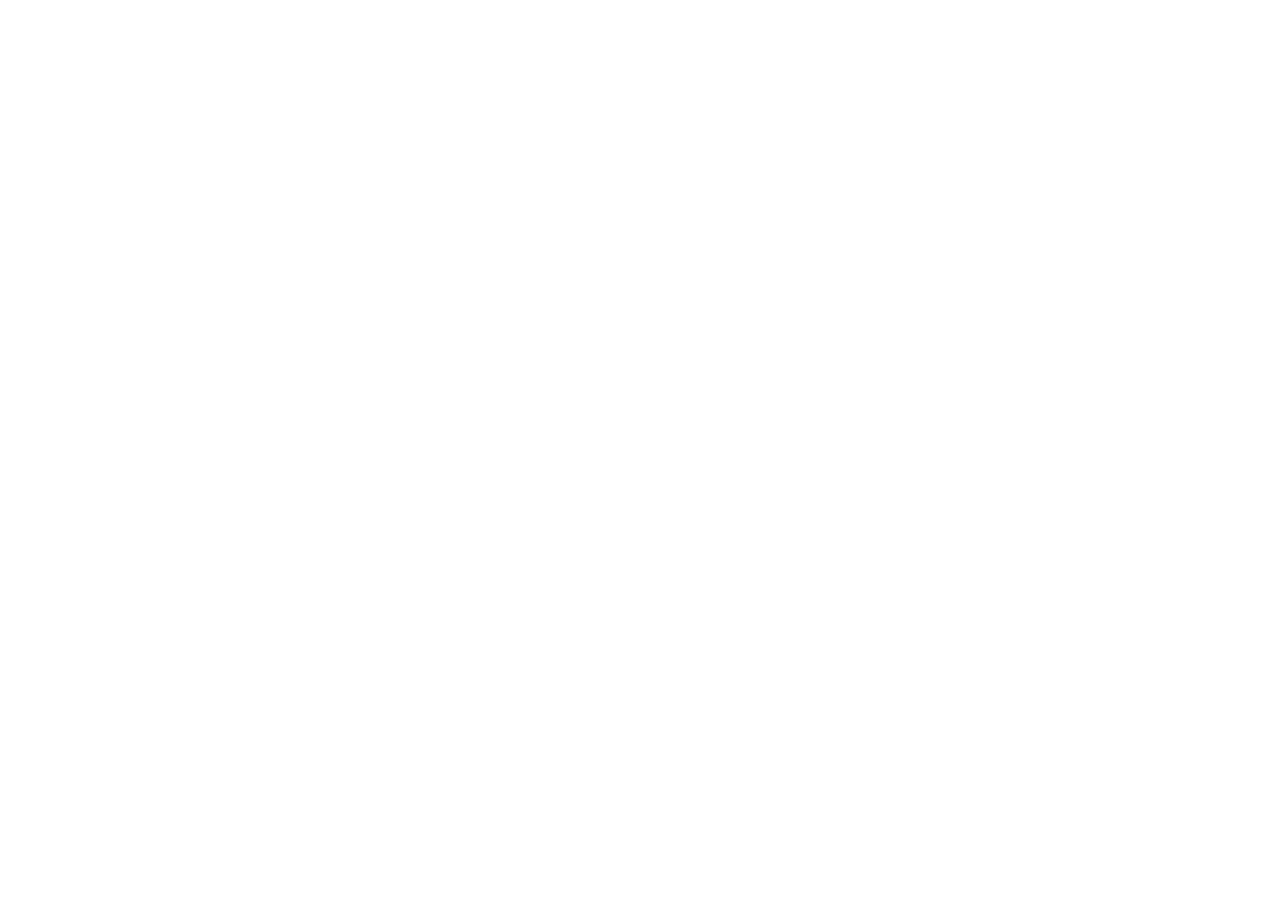
==== index.html @ 67544975 "feat:create basic html structure" ====
<!DOCTYPE html>
<html lang="en">
<head>
    <meta charset="UTF-8">
    <meta name="viewport" content="width=device-width, initial-scale=1.0">
    <title>CRUD</title>
    <link rel="stylesheet" href="style.css">
</head>
<body>
    <header class="header"></header>
    <section class="hero"></section>
    <section class="main"></section>
    <footer class="footer"></footer>

    <script src="script.js"></script>
</body>
</html>
---- style.css ----
*{
    margin:0;
    padding:0;
    box-sizing: border-box;
}
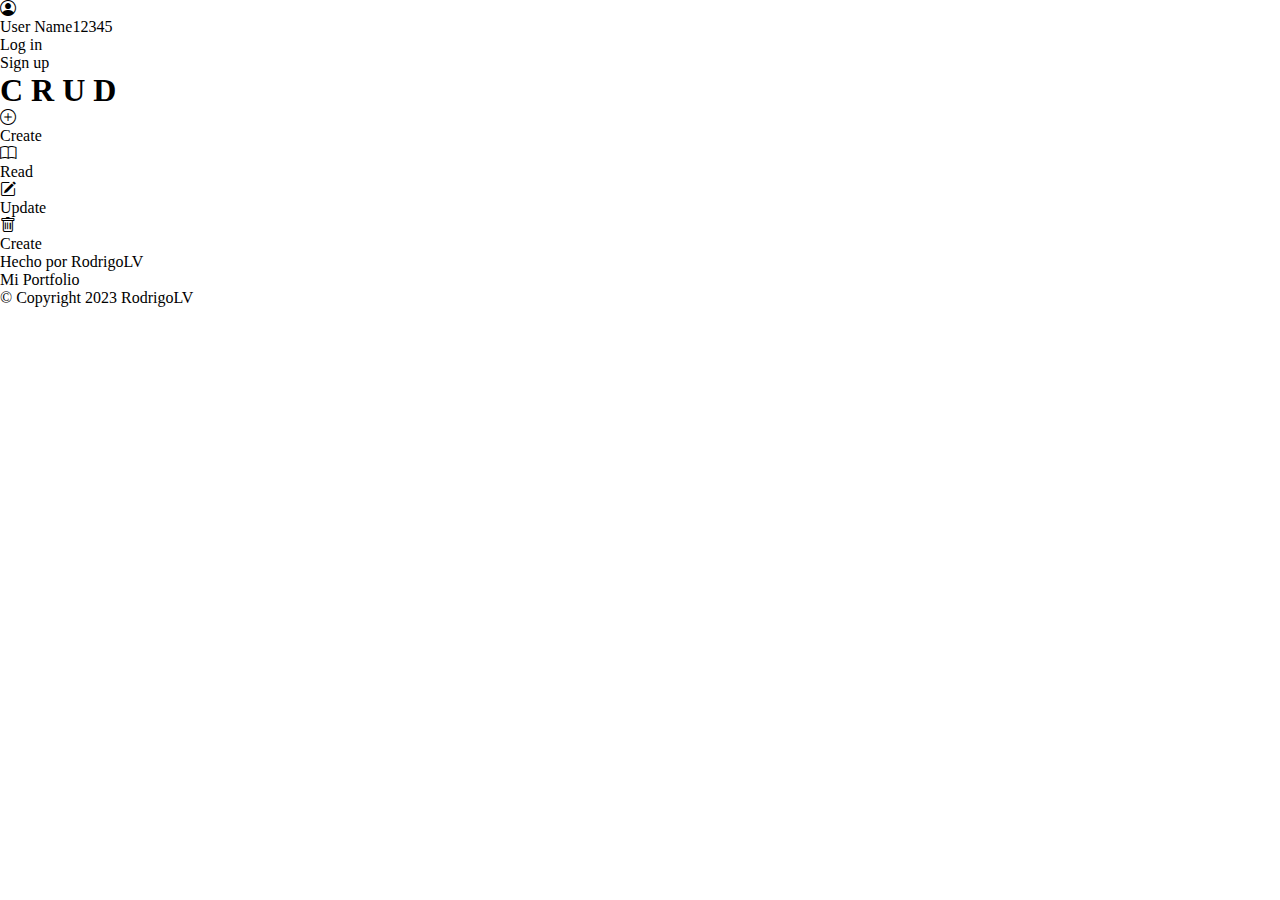
==== commit 1bc4b11e: "feat(html): create header, hero and footer section" ====
--- a/index.html
+++ b/index.html
@@ -5,12 +5,52 @@
     <meta name="viewport" content="width=device-width, initial-scale=1.0">
     <title>CRUD</title>
     <link rel="stylesheet" href="style.css">
+    <link rel="stylesheet" href="https://cdn.jsdelivr.net/npm/bootstrap-icons@1.11.3/font/bootstrap-icons.min.css">
 </head>
 <body>
-    <header class="header"></header>
-    <section class="hero"></section>
-    <section class="main"></section>
-    <footer class="footer"></footer>
+    <header class="header">
+        <div class="user">
+            <i class="bi bi-person-circle user-icon"></i>
+            <p>User Name12345</p>
+        </div>
+        <div class="account">
+            <div class="account-log">Log in</div>
+            <div class="account-sign">Sign up</div>
+        </div>
+    </header>
+
+    <section class="hero">
+        <h1 class="title">C R U D</h1>
+        <div class="icons">
+            <div class="icons-item">
+                <i class="bi bi-plus-circle iconCrud"></i>
+                <p>Create</p>
+            </div>
+            <div class="icons-item">
+                <i class="bi bi-book iconCrud"></i>
+                <p>Read</p>
+            </div>
+            <div class="icons-item">
+                <i class="bi bi-pencil-square iconCrud"></i>
+                <p>Update</p>
+            </div>
+            <div class="icons-item">
+                <i class="bi bi-trash iconCrud"></i>
+                <p>Create</p>
+            </div>
+        </div>
+    </section>
+
+    <section class="main">
+        
+    </section>
+
+    <footer class="footer">
+        <p class="footer__items">Hecho por RodrigoLV  </p>
+        <p class="footer__items">Mi Portfolio</p>
+        <p class="footer__items">© Copyright 2023 RodrigoLV </p>
+    </footer>
+
 
     <script src="script.js"></script>
 </body>
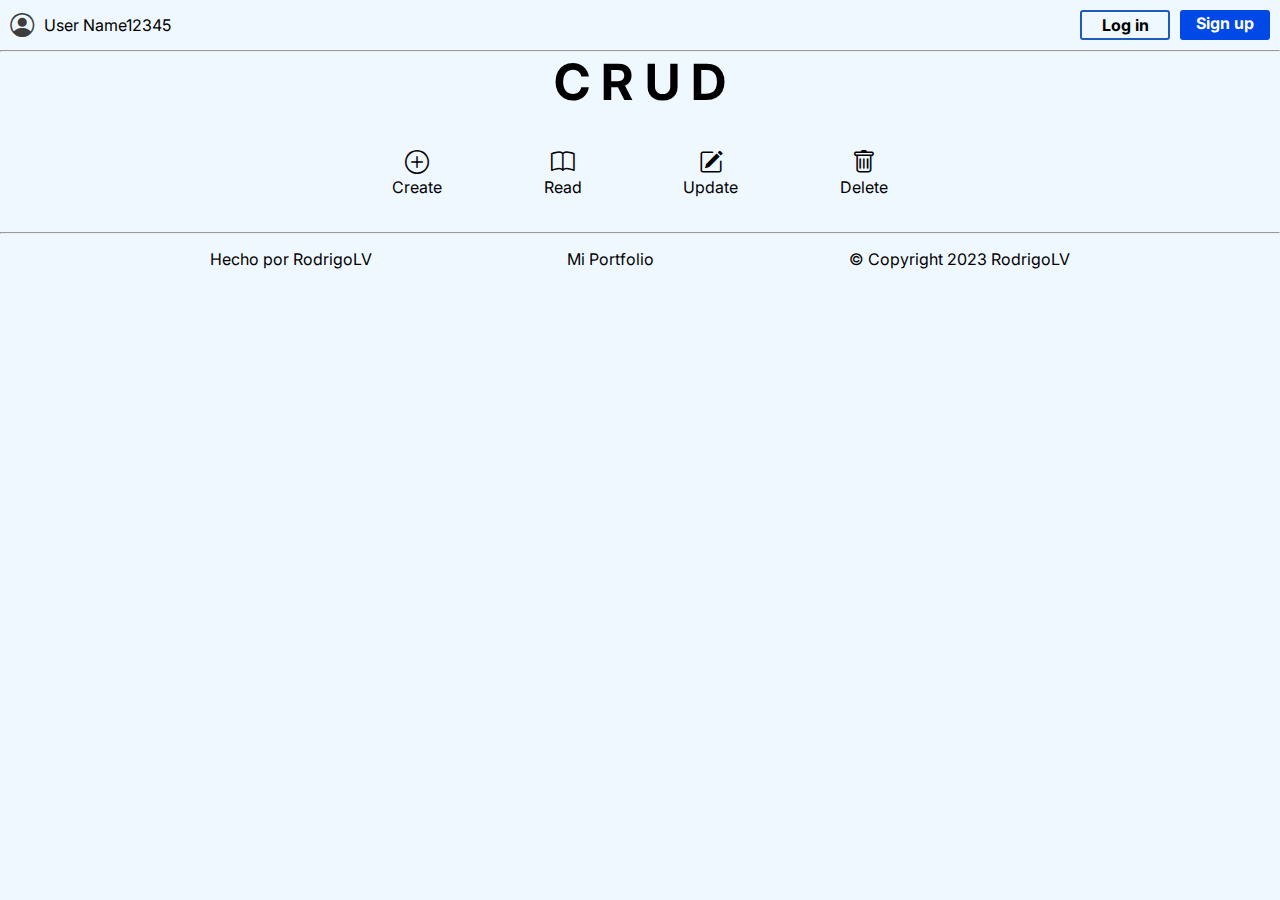
==== commit c68d8746: "feat(css):Style the sections: Header, Hero, Footer and add bootstrap icons" ====
--- a/index.html
+++ b/index.html
@@ -18,6 +18,7 @@
             <div class="account-sign">Sign up</div>
         </div>
     </header>
+    <hr>
 
     <section class="hero">
         <h1 class="title">C R U D</h1>
@@ -36,15 +37,16 @@
             </div>
             <div class="icons-item">
                 <i class="bi bi-trash iconCrud"></i>
-                <p>Create</p>
+                <p>Delete</p>
             </div>
         </div>
     </section>
 
     <section class="main">
-        
+
     </section>
 
+    <hr>
     <footer class="footer">
         <p class="footer__items">Hecho por RodrigoLV  </p>
         <p class="footer__items">Mi Portfolio</p>
--- a/style.css
+++ b/style.css
@@ -1,5 +1,83 @@
+@import url('https://fonts.googleapis.com/css2?family=Inter:ital,opsz,wght@0,14..32,100..900;1,14..32,100..900&display=swap');
 *{
     margin:0;
     padding:0;
     box-sizing: border-box;
+    font-family: "Inter", system-ui;
 }
+html, body{
+    background-color: aliceblue;
+}
+/* HEADER */
+.header{
+    height: 50px;
+    padding:10px;
+    display: flex;
+    align-items:center;
+    justify-content: space-between
+}
+.user{
+    display: flex;
+    align-items: center;
+    gap:10px;
+}
+.user-icon{
+    font-size: 1.5rem;
+    color:rgb(61, 61, 61)
+}
+
+.account{
+    display: flex;
+    gap:10px
+}
+.account-log{
+    width:90px;
+    height: 30px;
+    padding:3px;
+    border:2px solid rgb(31, 92, 184);
+    border-radius:3px;
+    font-weight: bolder;
+    text-align: center;
+}
+.account-sign{
+    width:90px;
+    height: 30px;
+    padding:3px;
+    background-color: rgb(0,73, 231);
+    border-radius:3px;
+    font-weight: bolder;
+    text-align: center;
+    color:white;
+}
+
+/* HERO */
+.title{
+    text-align: center;
+    font-size: 50px
+}
+.icons{
+    display: flex;
+    align-items: center;
+    justify-content: space-evenly;
+    width: 700px;
+    height: 100px;
+
+    margin:10px auto;
+
+}
+.icons-item{
+    text-align: center;
+}
+.iconCrud{
+    font-size: 1.5rem;
+}
+
+/* MAIN  */
+
+/* FOOTER */
+footer{
+    display:flex;
+    align-items: center;
+    justify-content: space-evenly;
+    padding:15px
+}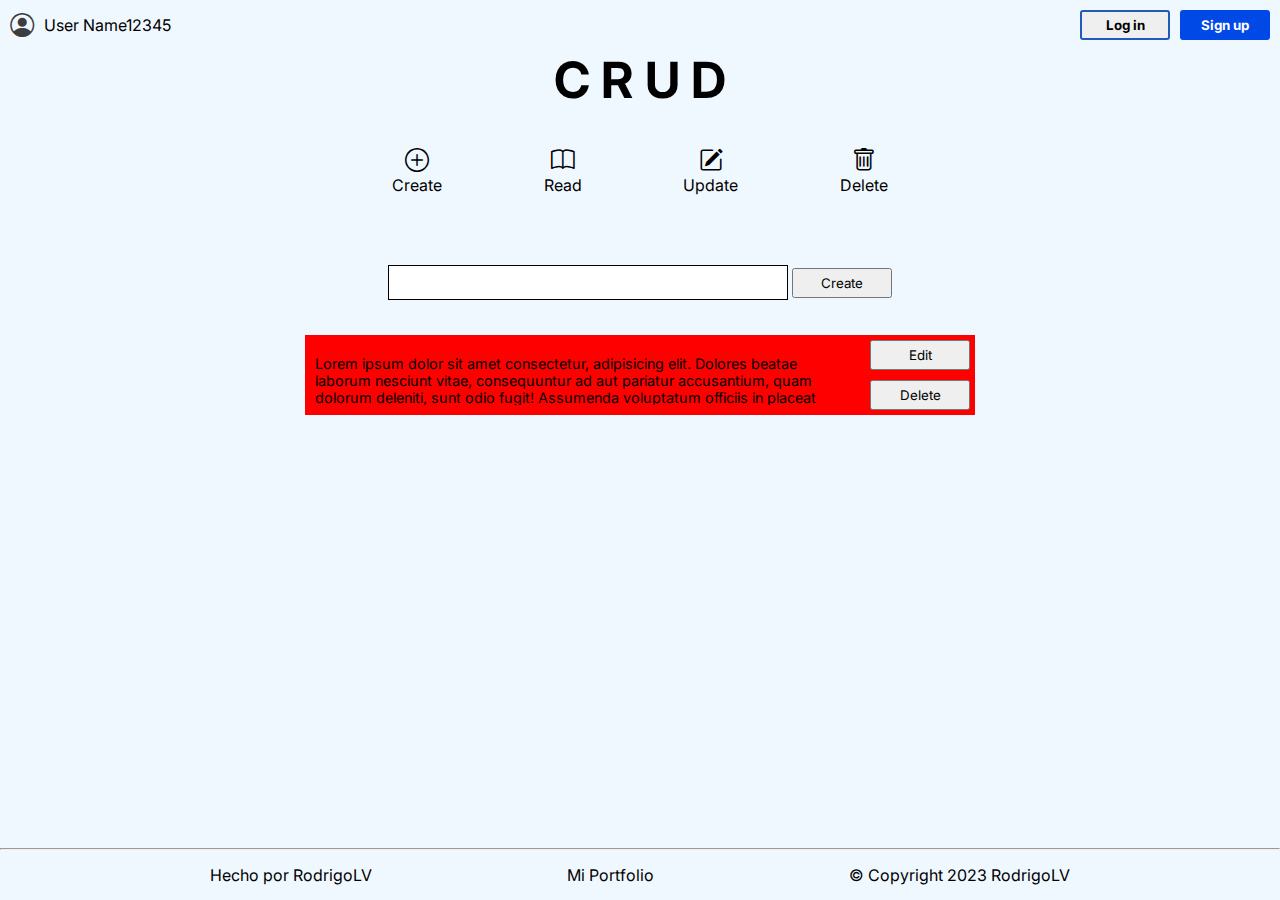
==== commit e025e8f5: "feat(html,css):create main and style section" ====
--- a/index.html
+++ b/index.html
@@ -14,11 +14,10 @@
             <p>User Name12345</p>
         </div>
         <div class="account">
-            <div class="account-log">Log in</div>
-            <div class="account-sign">Sign up</div>
+            <button class="account-log">Log in</button>
+            <button class="account-sign">Sign up</button>
         </div>
     </header>
-    <hr>
 
     <section class="hero">
         <h1 class="title">C R U D</h1>
@@ -43,7 +42,20 @@
     </section>
 
     <section class="main">
-
+        <div class="create">
+            <input type="text" name="" id="" class="create__input">
+            <button class="create__button">Create</button>
+        </div>
+        <div class="list">
+            <div class="list__item">
+                <p class="list__item-info">Lorem ipsum dolor sit amet consectetur, adipisicing elit. Dolores beatae laborum nesciunt vitae, consequuntur ad aut pariatur accusantium, quam dolorum deleniti, sunt odio fugit! Assumenda voluptatum officiis in placeat necessitatibus!</p>
+                <div class="containerButtons">
+                    <button class="list__item-button button-edit">Edit</button>
+                    <button class="list__item-button button-delete">Delete</button>
+                </div>
+            </div>
+            
+        </div>
     </section>
 
     <hr>
--- a/style.css
+++ b/style.css
@@ -7,6 +7,9 @@
 }
 html, body{
     background-color: aliceblue;
+    display: grid;
+    grid-template-rows: auto auto 1fr auto;
+    min-height: 100vh;
 }
 /* HEADER */
 .header{
@@ -44,6 +47,7 @@
     height: 30px;
     padding:3px;
     background-color: rgb(0,73, 231);
+    border:none;
     border-radius:3px;
     font-weight: bolder;
     text-align: center;
@@ -51,6 +55,9 @@
 }
 
 /* HERO */
+.hero{
+    height: 200px;
+}
 .title{
     text-align: center;
     font-size: 50px
@@ -61,7 +68,6 @@
     justify-content: space-evenly;
     width: 700px;
     height: 100px;
-
     margin:10px auto;
 
 }
@@ -73,6 +79,54 @@
 }
 
 /* MAIN  */
+/* .main{
+    flex:1
+} */
+.create{
+    width:800px;
+    margin:15px auto;
+    text-align: center;
+    
+}
+.create__input{
+    width:400px;
+    height: 35px;
+    padding: 5px;
+    outline: none;
+    border:1px solid black;
+}
+.create__button{
+    width:100px;
+    height: 30px;
+}
+
+.list{
+    height: auto;
+    width:700px;
+    margin:20px auto;
+    padding:15px;
+    
+}
+.list__item{
+    display: flex;
+    align-items: center;
+    justify-content: center;
+    background-color: red;
+}
+.list__item-info{
+    font-size: .9rem;
+    padding:10px;
+    height: 60px;
+    overflow-y: auto;
+}
+.list__item-button{
+    width:100px;
+    height: 30px;
+    margin:5px
+}
+.containerButtons{
+    
+}
 
 /* FOOTER */
 footer{
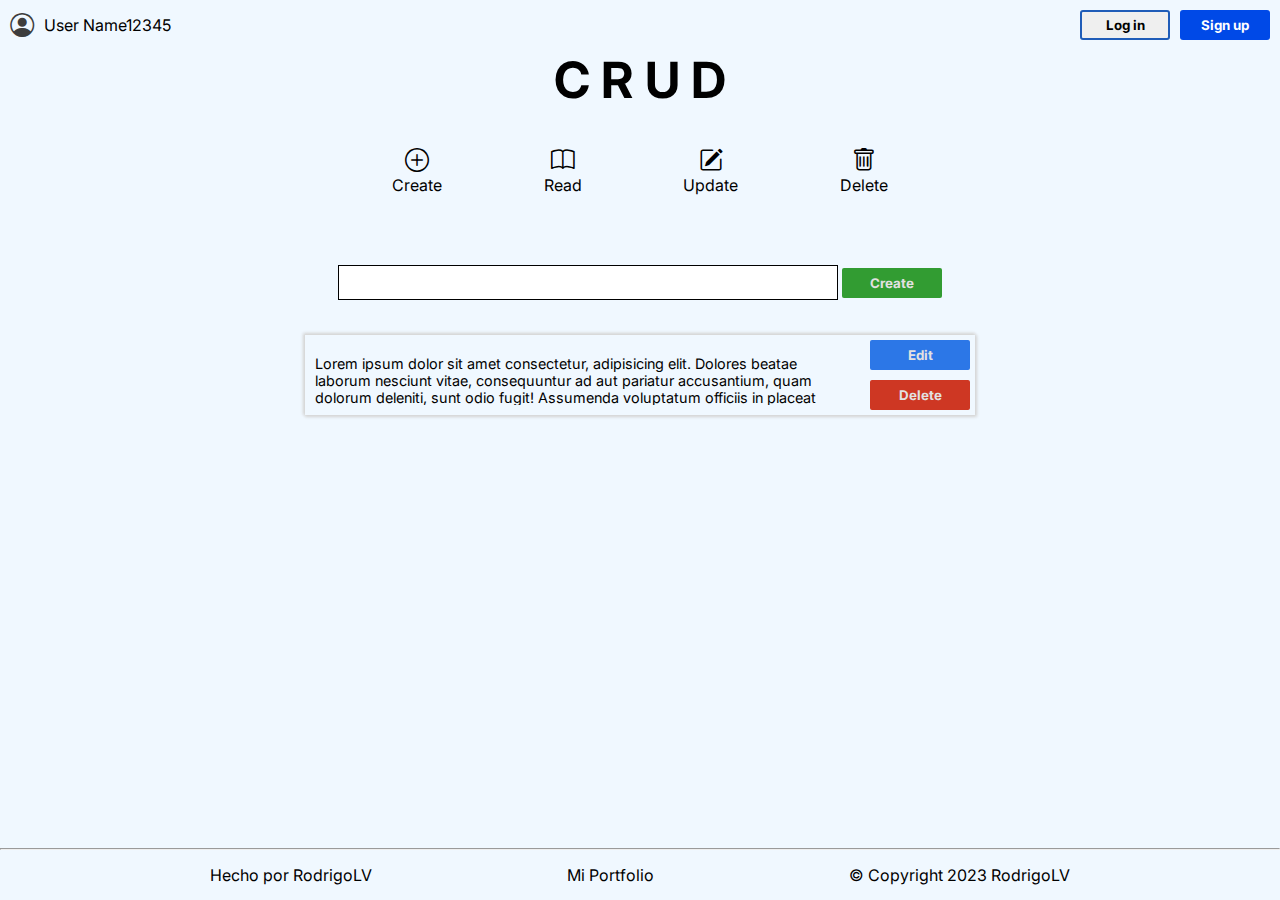
==== commit e92a82f0: "feat(css):style buttons: sign up, log in and crud buttons" ====
--- a/index.html
+++ b/index.html
@@ -44,7 +44,7 @@
     <section class="main">
         <div class="create">
             <input type="text" name="" id="" class="create__input">
-            <button class="create__button">Create</button>
+            <button class="button-create">Create</button>
         </div>
         <div class="list">
             <div class="list__item">
@@ -65,7 +65,6 @@
         <p class="footer__items">© Copyright 2023 RodrigoLV </p>
     </footer>
 
-
     <script src="script.js"></script>
 </body>
 </html>--- a/style.css
+++ b/style.css
@@ -10,6 +10,15 @@
     display: grid;
     grid-template-rows: auto auto 1fr auto;
     min-height: 100vh;
+}
+button{
+    cursor: pointer;
+    transition: filter .3s;
+    border: none;
+    border-radius:2px;
+}
+button:hover{
+    filter: brightness(.9);
 }
 /* HEADER */
 .header{
@@ -79,9 +88,7 @@
 }
 
 /* MAIN  */
-/* .main{
-    flex:1
-} */
+
 .create{
     width:800px;
     margin:15px auto;
@@ -89,15 +96,18 @@
     
 }
 .create__input{
-    width:400px;
+    width:500px;
     height: 35px;
     padding: 5px;
     outline: none;
     border:1px solid black;
 }
-.create__button{
+.button-create{
     width:100px;
     height: 30px;
+    background-color: rgb(50, 156, 50);
+    color:rgb(226, 225, 225);
+    font-weight: bolder;
 }
 
 .list{
@@ -111,7 +121,8 @@
     display: flex;
     align-items: center;
     justify-content: center;
-    background-color: red;
+    
+    box-shadow: 1px 1px 3px 1px rgb(214, 214, 214),-1px -1px 3px 1px rgb(214, 214, 214);
 }
 .list__item-info{
     font-size: .9rem;
@@ -122,10 +133,18 @@
 .list__item-button{
     width:100px;
     height: 30px;
-    margin:5px
+    margin:5px;
+    color:rgb(226, 225, 225);
+    font-weight: bolder;
 }
 .containerButtons{
     
+}
+.button-edit{
+    background-color: rgb(44, 119, 231);
+}
+.button-delete{
+    background-color: rgb(206, 55, 35);
 }
 
 /* FOOTER */
